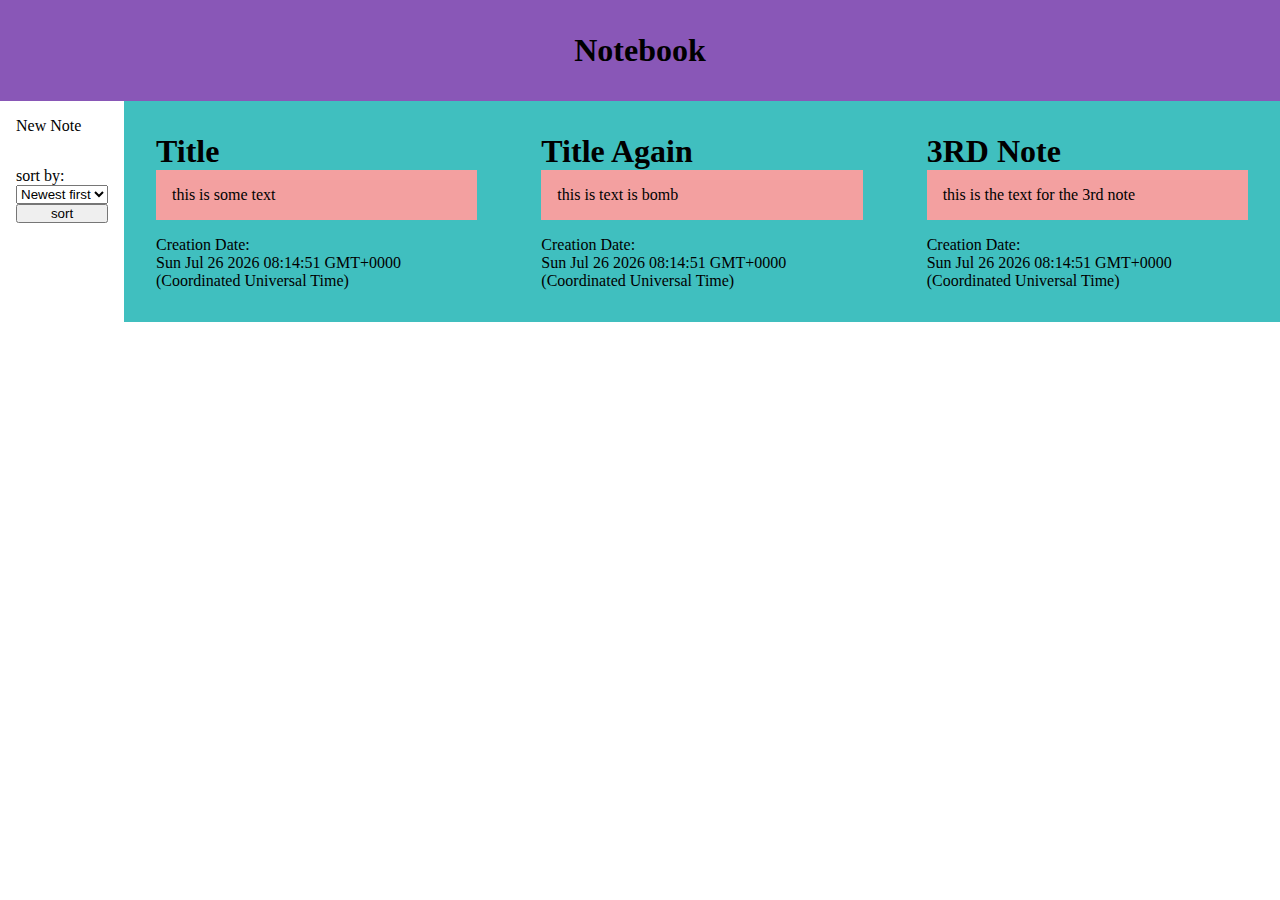
==== site/index.html @ 484bab04 "finished sorting implementation" ====
<!DOCTYPE html>
<html lang="en">
  <head>
    <meta charset="UTF-8" />
    <meta name="viewport" content="width=device-width, initial-scale=1.0" />
    <link rel="stylesheet" href="style.css" />
    <script defer src="script.js"></script>
    <title>Notebook Practice</title>
  </head>
  <body>
    <header>
      <h1>Notebook</h1>
    </header>

    <div id="containerDiv">
      <nav>
        <ul>
          <li><p id="newNoteButton" class="navElement" >New Note</p></li>
          <li>
            <form method="dialog" class="navElement" id="sortForm">
              <label for="sortBySelect">sort by:</label>
              <select name="sortBySelect" id="sortBySelect">
                <option value="newest"> Newest first</option>
                <option value="oldest"> Oldest first</option>
                <!-- is not ascending and descending because i get confused between them when 
                 using letters   -->
                <option value="a-z"> Title a->z</option> 
                <option value="z-a"> Title z->a</option>                
              </select>
              <input type="submit" value="sort">
            </form>
          </li>
        </ul>
      </nav>
      <!-- main where the notes go -->
      <main></main> 
    </div>

    <dialog id="newNoteDialog">
      <form method="dialog">
        <fieldset>
          <legend>New Note</legend>
          <label>Title:</label>
          <input
            type="text"
            name="title"
            required
            placeholder="Title"
            autofocus
          />
          <label>Note:</label>
          <textarea name="note" placeholder="What is your note?"> </textarea>
          <button type="submit">Save</button>
        </fieldset>
      </form>
    </dialog>
  </body>
</html>
---- site/style.css ----
*{
    box-sizing: border-box;
    padding: 0;
    margin: 0;
}

header{
    text-align: center;
    padding: 2em;
    background-color: hsl(271, 40%, 53%);
}

#containerDiv{
    display: flex;
    justify-content: flex-start;
}

main{
    display: flex;
    justify-content: space-around;
    flex-grow: 1;
}

.note{
    background-color: hsl(180, 50%, 50%);
    padding: 2em;
    
}
.note > p{
    background-color: hsl(0, 78%, 79%);
    padding: 1em;
}

.note h1{
    text-transform: capitalize;
}

.creationDate{
    padding-top: 1em;
}

::backdrop {
background-color: red;
opacity: .75;
}

fieldset {
    display: flex;
    flex-direction: column;

}

#newNoteDialog {
    width: 75%;
    height: 75%;
    /* center modal */
    /* this is needed as padding and border is set to 0 initially */
    /* https://stackoverflow.com/a/39636815 */
    position: absolute;
    left: 50%;
    top: 50%;
    transform: translate(-50%,-50%);
}

nav ul{
    list-style: none;
    display: flex;
    flex-direction: column;

}
.navElement{
    display: block;
    padding: 1em;
}


#newNoteButton{
    /* width: 100%; */
    /* height: 5dvb; */
    cursor: pointer;
    /* border: solid 1px red; */


}

#newNoteButton:hover {
    background-color: rgb(250, 167, 167);
}

#sortForm{
    display: flex;
    flex-direction: column;
}

textarea {
    height: 10em;
}
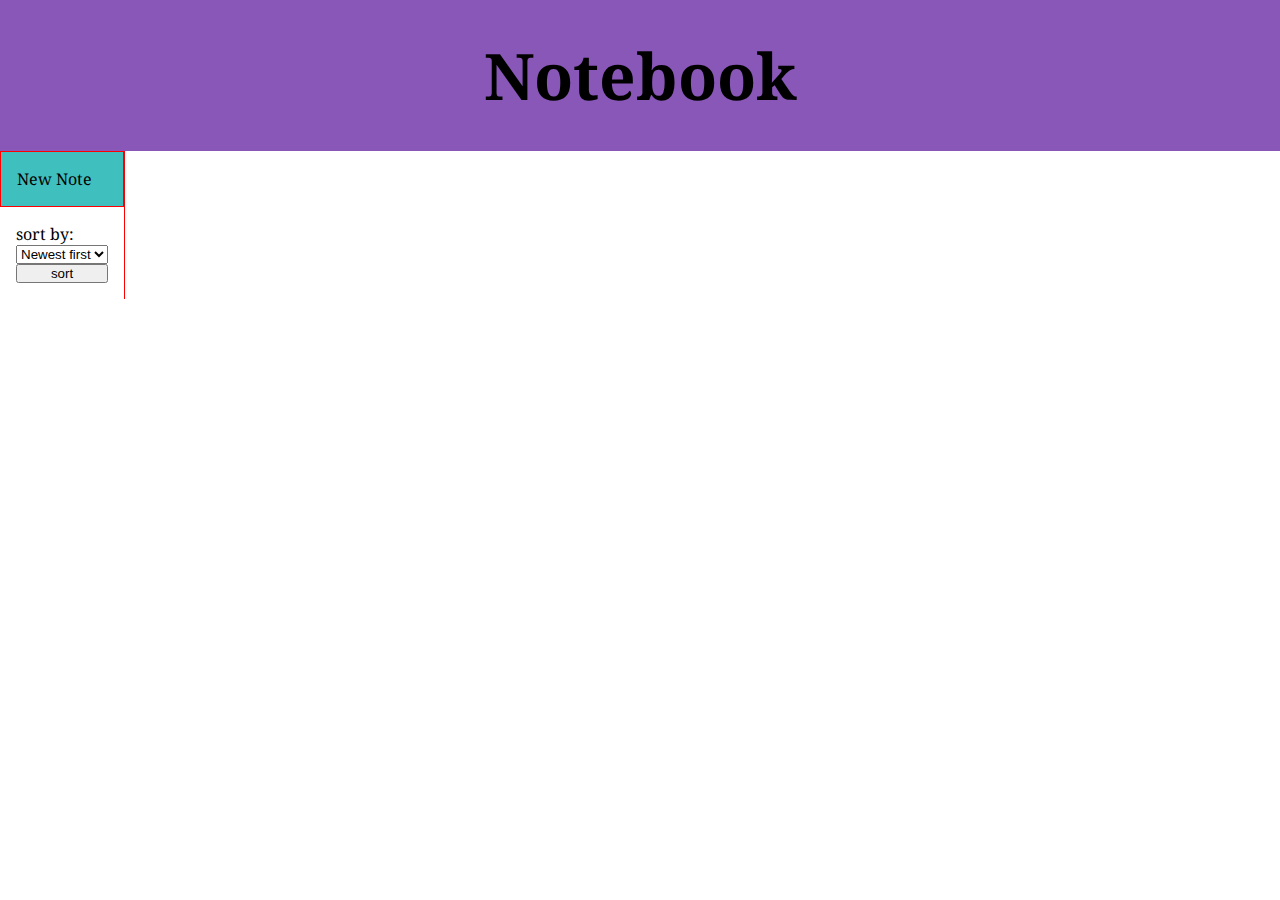
==== commit ba633b0d: "set font" ====
--- a/site/index.html
+++ b/site/index.html
@@ -5,7 +5,10 @@
     <meta name="viewport" content="width=device-width, initial-scale=1.0" />
     <link rel="stylesheet" href="style.css" />
     <script defer src="script.js"></script>
-    <title>Notebook Practice</title>
+    <!-- google fonts -->
+    <link rel="preconnect" href="https://fonts.googleapis.com">
+    <link rel="preconnect" href="https://fonts.gstatic.com" crossorigin>
+    <link href="https://fonts.googleapis.com/css2?family=Noto+Serif+Georgian:wght@100..900&display=swap" rel="stylesheet"><title>Notebook Mission1</title>
   </head>
   <body>
     <header>
@@ -15,25 +18,25 @@
     <div id="containerDiv">
       <nav>
         <ul>
-          <li><p id="newNoteButton" class="navElement" >New Note</p></li>
+          <li><p id="newNoteButton" class="navElement">New Note</p></li>
           <li>
             <form method="dialog" class="navElement" id="sortForm">
               <label for="sortBySelect">sort by:</label>
               <select name="sortBySelect" id="sortBySelect">
-                <option value="newest"> Newest first</option>
-                <option value="oldest"> Oldest first</option>
+                <option value="newest">Newest first</option>
+                <option value="oldest">Oldest first</option>
                 <!-- is not ascending and descending because i get confused between them when 
                  using letters   -->
-                <option value="a-z"> Title a->z</option> 
-                <option value="z-a"> Title z->a</option>                
+                <option value="a-z">Title a->z</option>
+                <option value="z-a">Title z->a</option>
               </select>
-              <input type="submit" value="sort">
+              <input type="submit" value="sort" />
             </form>
           </li>
         </ul>
       </nav>
       <!-- main where the notes go -->
-      <main></main> 
+      <main></main>
     </div>
 
     <dialog id="newNoteDialog">
--- a/site/style.css
+++ b/site/style.css
@@ -1,13 +1,30 @@
+:root{
+    --color-note:hsl(180, 50%, 50%)
+}
+
 *{
     box-sizing: border-box;
     padding: 0;
     margin: 0;
 }
 
+/* google fonts */
+
+.noto-serif-georgian-body {
+    font-family: "Noto Serif Georgian", serif;
+    font-optical-sizing: auto;
+    font-weight: 400;
+    font-style: normal;
+    font-variation-settings:
+      "wdth" 100;
+    
+  }
+
 header{
     text-align: center;
-    padding: 2em;
+    padding: 1em 2em;
     background-color: hsl(271, 40%, 53%);
+    font-size: 2em;
 }
 
 #containerDiv{
@@ -19,11 +36,13 @@
     display: flex;
     justify-content: space-around;
     flex-grow: 1;
+    padding-top: 2em;
 }
 
 .note{
-    background-color: hsl(180, 50%, 50%);
+    background-color: var(--color-note);
     padding: 2em;
+    border-radius:2em ;
     
 }
 .note > p{
@@ -62,6 +81,10 @@
     transform: translate(-50%,-50%);
 }
 
+nav{
+    border-right: solid red 1px;
+}
+
 nav ul{
     list-style: none;
     display: flex;
@@ -78,7 +101,8 @@
     /* width: 100%; */
     /* height: 5dvb; */
     cursor: pointer;
-    /* border: solid 1px red; */
+    border: solid 1px red;
+    background-color: var(--color-note);
 
 
 }
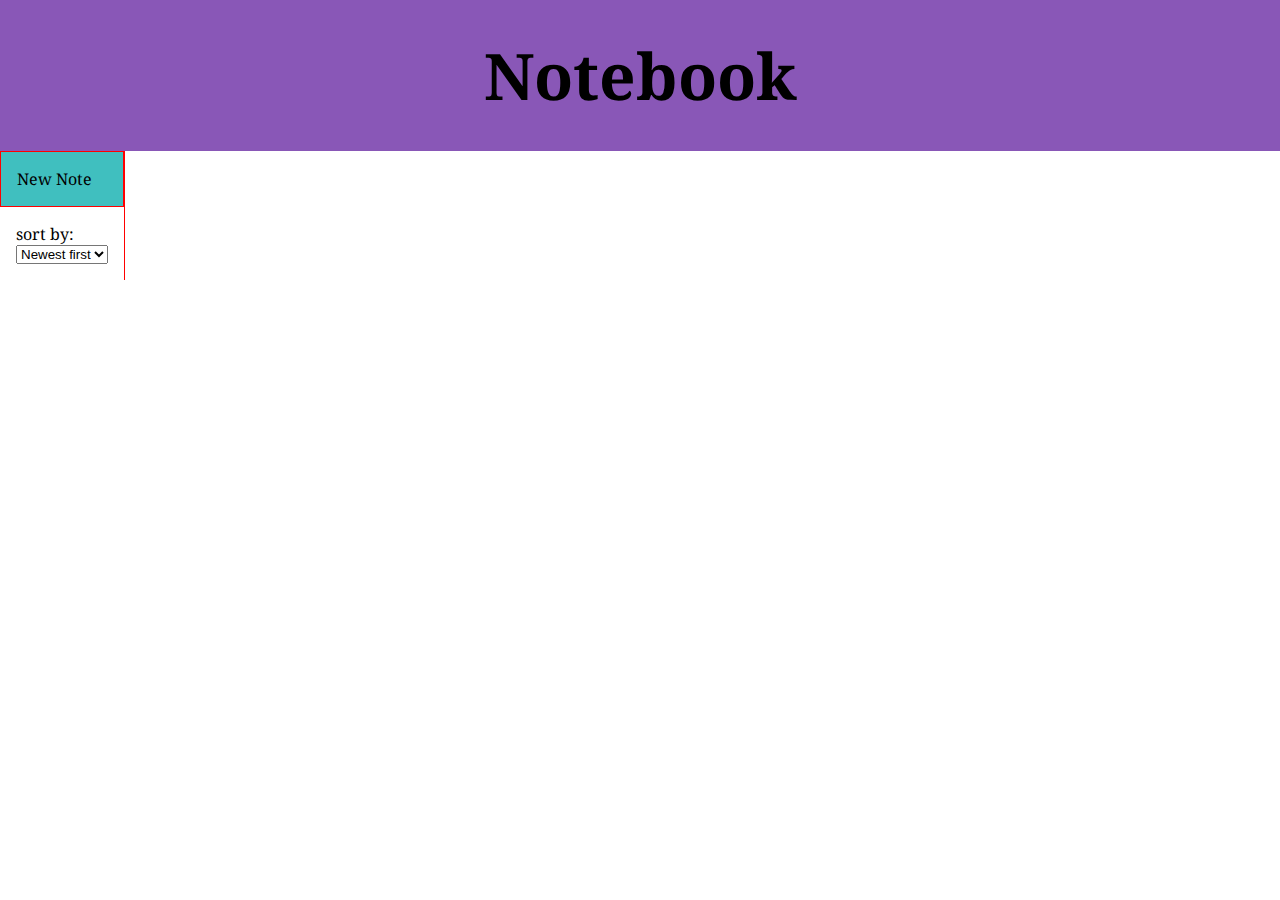
==== commit 29625438: "removed the sort  button" ====
--- a/site/index.html
+++ b/site/index.html
@@ -30,7 +30,7 @@
                 <option value="a-z">Title a->z</option>
                 <option value="z-a">Title z->a</option>
               </select>
-              <input type="submit" value="sort" />
+              <!-- <input type="submit" value="sort" /> -->
             </form>
           </li>
         </ul>
--- a/site/style.css
+++ b/site/style.css
@@ -37,6 +37,7 @@
     justify-content: space-around;
     flex-grow: 1;
     padding-top: 2em;
+    flex-wrap: wrap;
 }
 
 .note{
@@ -118,4 +119,10 @@
 
 textarea {
     height: 10em;
+}
+
+@media all and (max-width: 750px) {
+    #containerDiv{
+        flex-direction: column;
+    }
 }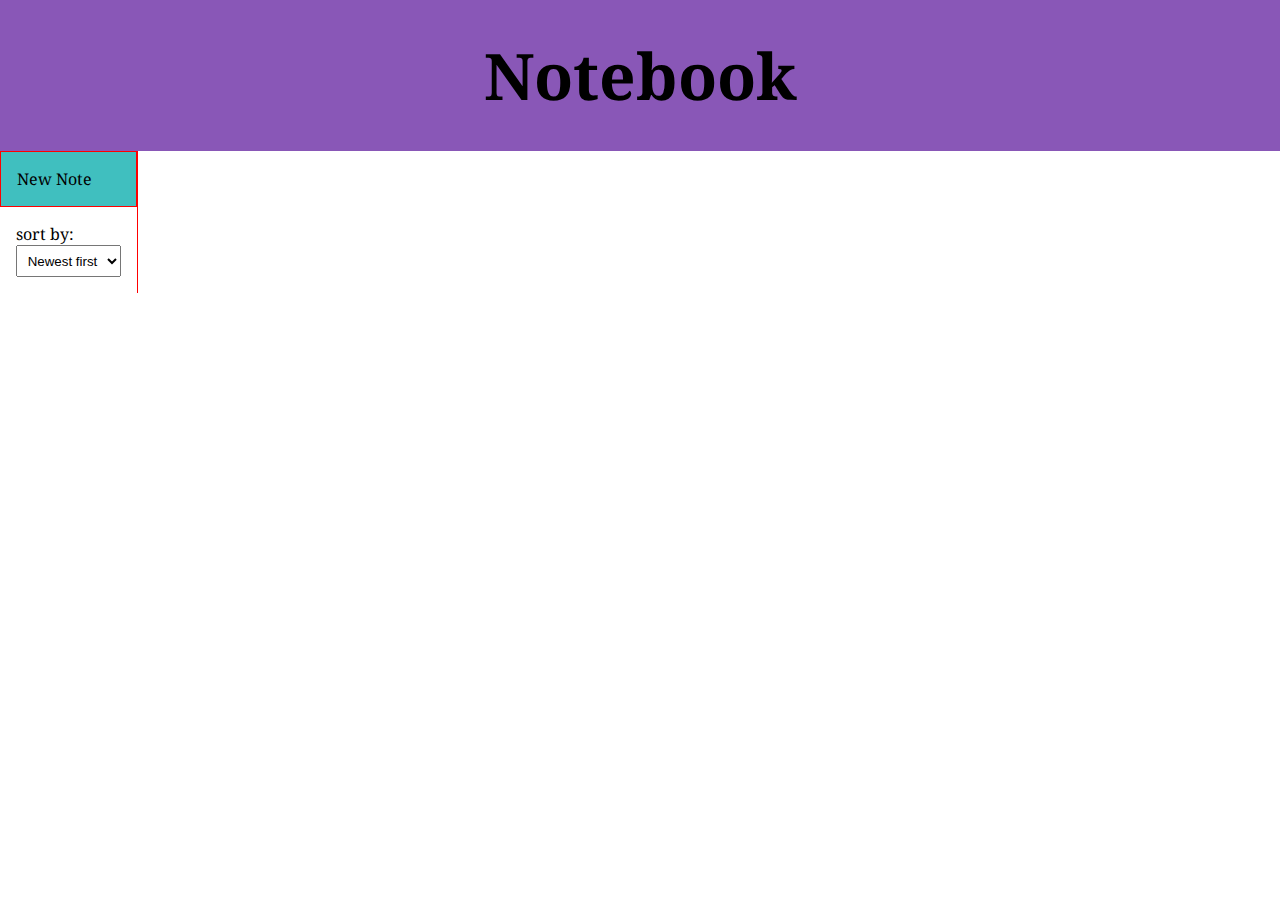
==== commit 07ae5787: "styled note edit dialog" ====
--- a/site/index.html
+++ b/site/index.html
@@ -49,11 +49,13 @@
             name="title"
             required
             placeholder="Title"
+            class="textInput"
             autofocus
           />
           <label>Note:</label>
-          <textarea name="note" placeholder="What is your note?"> </textarea>
-          <button type="submit">Save</button>
+          <textarea name="note" class="textInput" placeholder="What is your note?"> </textarea>
+          <button id="noteEditSaveButton" class="noteEditButton" type="submit">Save</button>
+          <button id="noteEditCancelButton" class="noteEditButton" >Cancel</button>
         </fieldset>
       </form>
     </dialog>
--- a/site/style.css
+++ b/site/style.css
@@ -16,9 +16,9 @@
     font-weight: 400;
     font-style: normal;
     font-variation-settings:
-      "wdth" 100;
-    
+      "wdth" 100;    
   }
+  
 
 header{
     text-align: center;
@@ -44,6 +44,7 @@
     background-color: var(--color-note);
     padding: 2em;
     border-radius:2em ;
+    margin: .25em
     
 }
 .note > p{
@@ -60,13 +61,20 @@
 }
 
 ::backdrop {
-background-color: red;
+background-color: rgb(247, 200, 200);
 opacity: .75;
 }
 
 fieldset {
     display: flex;
     flex-direction: column;
+
+
+}
+
+form{
+    padding: .5em;
+    padding-top: 1em;
 
 }
 
@@ -80,6 +88,7 @@
     left: 50%;
     top: 50%;
     transform: translate(-50%,-50%);
+    border-radius: 1em;
 }
 
 nav{
@@ -96,6 +105,18 @@
     display: block;
     padding: 1em;
 }
+#sortBySelect{
+    padding: .5em;
+
+
+}
+
+.textInput{
+    padding: .5em;
+    margin: .25em 0;
+    border-radius: .5em;
+    border: 1px solid black;
+}
 
 
 #newNoteButton{
@@ -108,6 +129,27 @@
 
 }
 
+.noteEditButton{
+    min-height: 50px;
+    padding: 1em;
+    text-decoration: none;
+    font-size: 1em;
+    font-weight: 800;
+    color: whitesmoke;
+    border-radius: 1em;
+}
+.noteEditButton:hover{
+    opacity: 80%;
+    cursor: pointer;
+}
+#noteEditSaveButton{
+    background-color: hsl(120, 100%, 25%);
+}
+
+#noteEditCancelButton{
+    background-color: hsl(0, 100%, 30%);
+}
+
 #newNoteButton:hover {
     background-color: rgb(250, 167, 167);
 }
@@ -118,7 +160,8 @@
 }
 
 textarea {
-    height: 10em;
+    height: 18em;
+
 }
 
 @media all and (max-width: 750px) {
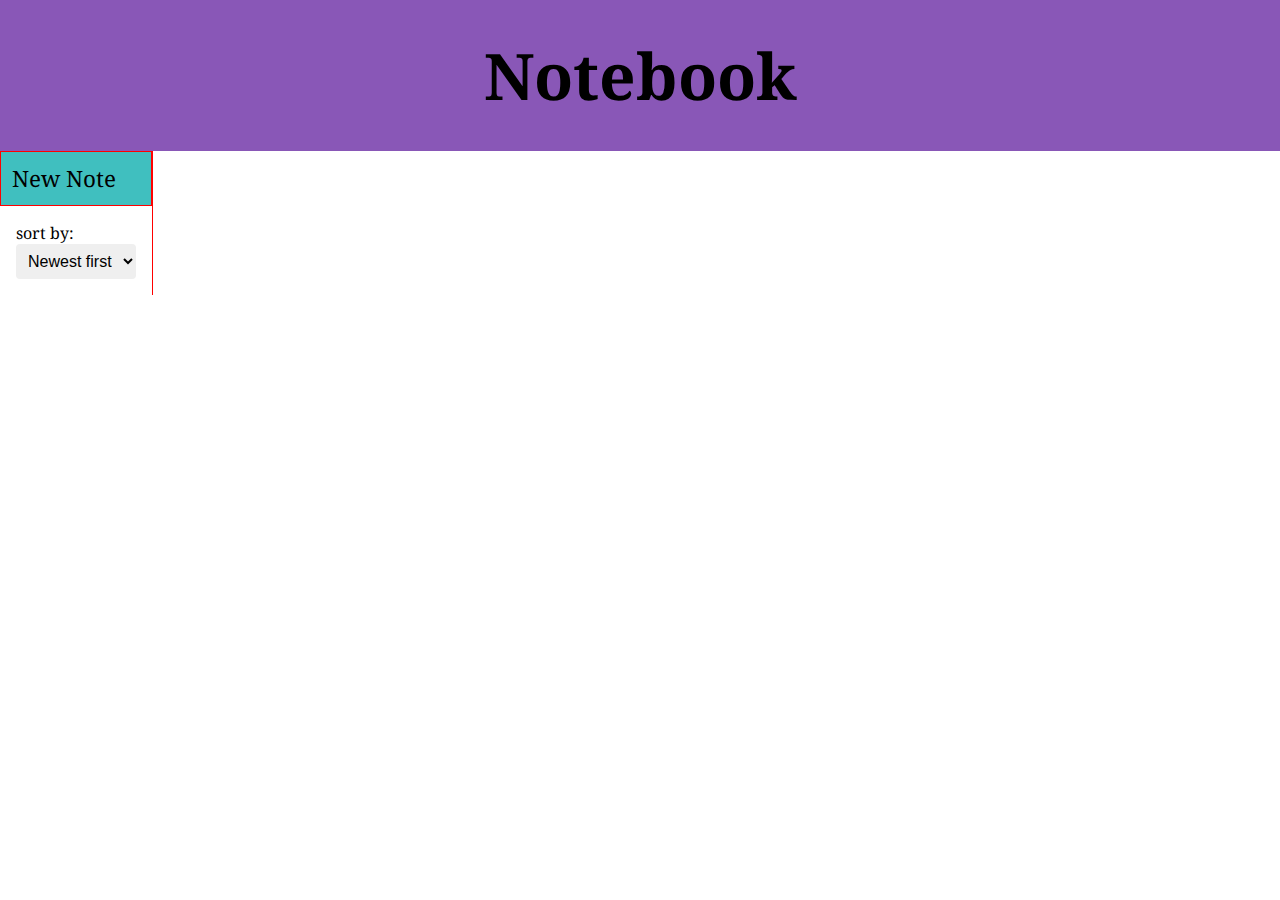
==== commit 12f67286: "removed border and increased space in note edit box" ====
--- a/site/index.html
+++ b/site/index.html
@@ -42,7 +42,7 @@
     <dialog id="newNoteDialog">
       <form method="dialog">
         <fieldset>
-          <legend>New Note</legend>
+          <legend>Note:</legend>
           <label>Title:</label>
           <input
             type="text"
--- a/site/style.css
+++ b/site/style.css
@@ -68,8 +68,7 @@
 fieldset {
     display: flex;
     flex-direction: column;
-
-
+    border: none;
 }
 
 form{
@@ -91,6 +90,15 @@
     border-radius: 1em;
 }
 
+#newNoteDialog label,legend{
+    font-size: 1.2em;
+    padding: .3em .3em;
+}
+
+legend{
+    font-size: 1.5em;
+}
+
 nav{
     border-right: solid red 1px;
 }
@@ -107,13 +115,15 @@
 }
 #sortBySelect{
     padding: .5em;
-
+    border-radius: .25em;
+    border: none;
+    font-size: 1em;
 
 }
 
 .textInput{
     padding: .5em;
-    margin: .25em 0;
+    margin: .25em .3em;
     border-radius: .5em;
     border: 1px solid black;
 }
@@ -125,6 +135,8 @@
     cursor: pointer;
     border: solid 1px red;
     background-color: var(--color-note);
+    font-size: 1.4em;
+    padding: .5em;
 
 
 }
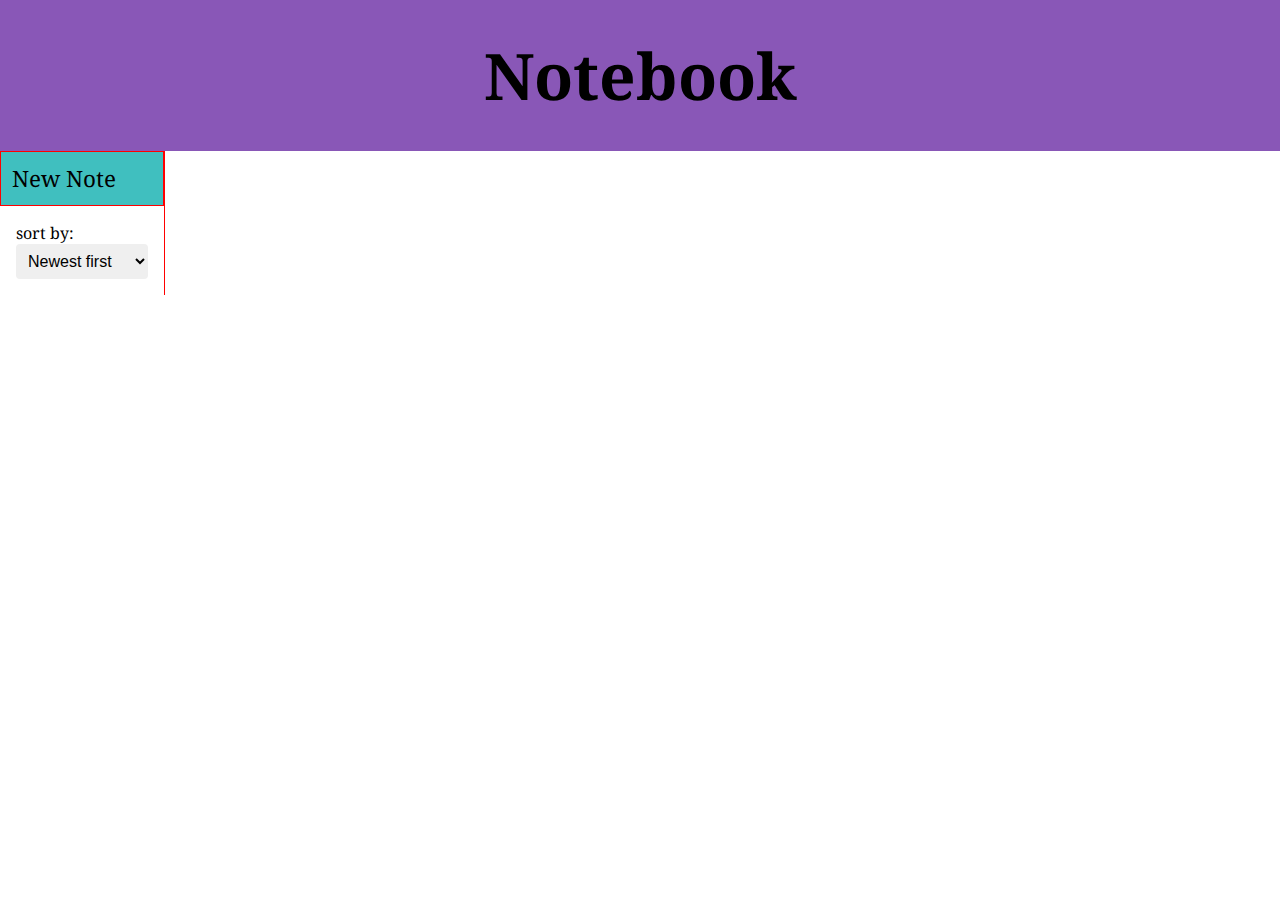
==== commit 39d83cd1: "added mod sort" ====
--- a/site/index.html
+++ b/site/index.html
@@ -29,6 +29,9 @@
                  using letters   -->
                 <option value="a-z">Title a->z</option>
                 <option value="z-a">Title z->a</option>
+                <option value="modFirst">Modified first</option>
+                <option value="modLast">Modified Last</option>
+
               </select>
               <!-- <input type="submit" value="sort" /> -->
             </form>
--- a/site/style.css
+++ b/site/style.css
@@ -42,9 +42,9 @@
 
 .note{
     background-color: var(--color-note);
-    padding: 2em;
+    padding: 2em 2em 1em 2em;
     border-radius:2em ;
-    margin: .25em
+    margin: .25em;
     
 }
 .note > p{
@@ -60,6 +60,29 @@
     padding-top: 1em;
 }
 
+.editAndDeleteDiv{
+    display: flex;
+}
+.editAndDeleteDiv button{
+    flex-grow: 1;
+    width: 50%;
+    border: none;
+    cursor: pointer;
+
+} 
+.editAndDeleteDiv button:hover {
+    opacity: 80%;
+}
+
+.editNoteButton{
+    background-color: greenyellow;
+}
+
+.deleteNoteButton{
+    background-color: crimson;
+    color: white;
+}
+
 ::backdrop {
 background-color: rgb(247, 200, 200);
 opacity: .75;
@@ -69,11 +92,13 @@
     display: flex;
     flex-direction: column;
     border: none;
+    height: 100%;
 }
 
 form{
     padding: .5em;
     padding-top: 1em;
+    height: 100%;
 
 }
 
@@ -90,6 +115,11 @@
     border-radius: 1em;
 }
 
+textarea {
+    height: 100%;
+
+}
+
 #newNoteDialog label,legend{
     font-size: 1.2em;
     padding: .3em .3em;
@@ -171,10 +201,7 @@
     flex-direction: column;
 }
 
-textarea {
-    height: 18em;
-
-}
+
 
 @media all and (max-width: 750px) {
     #containerDiv{
